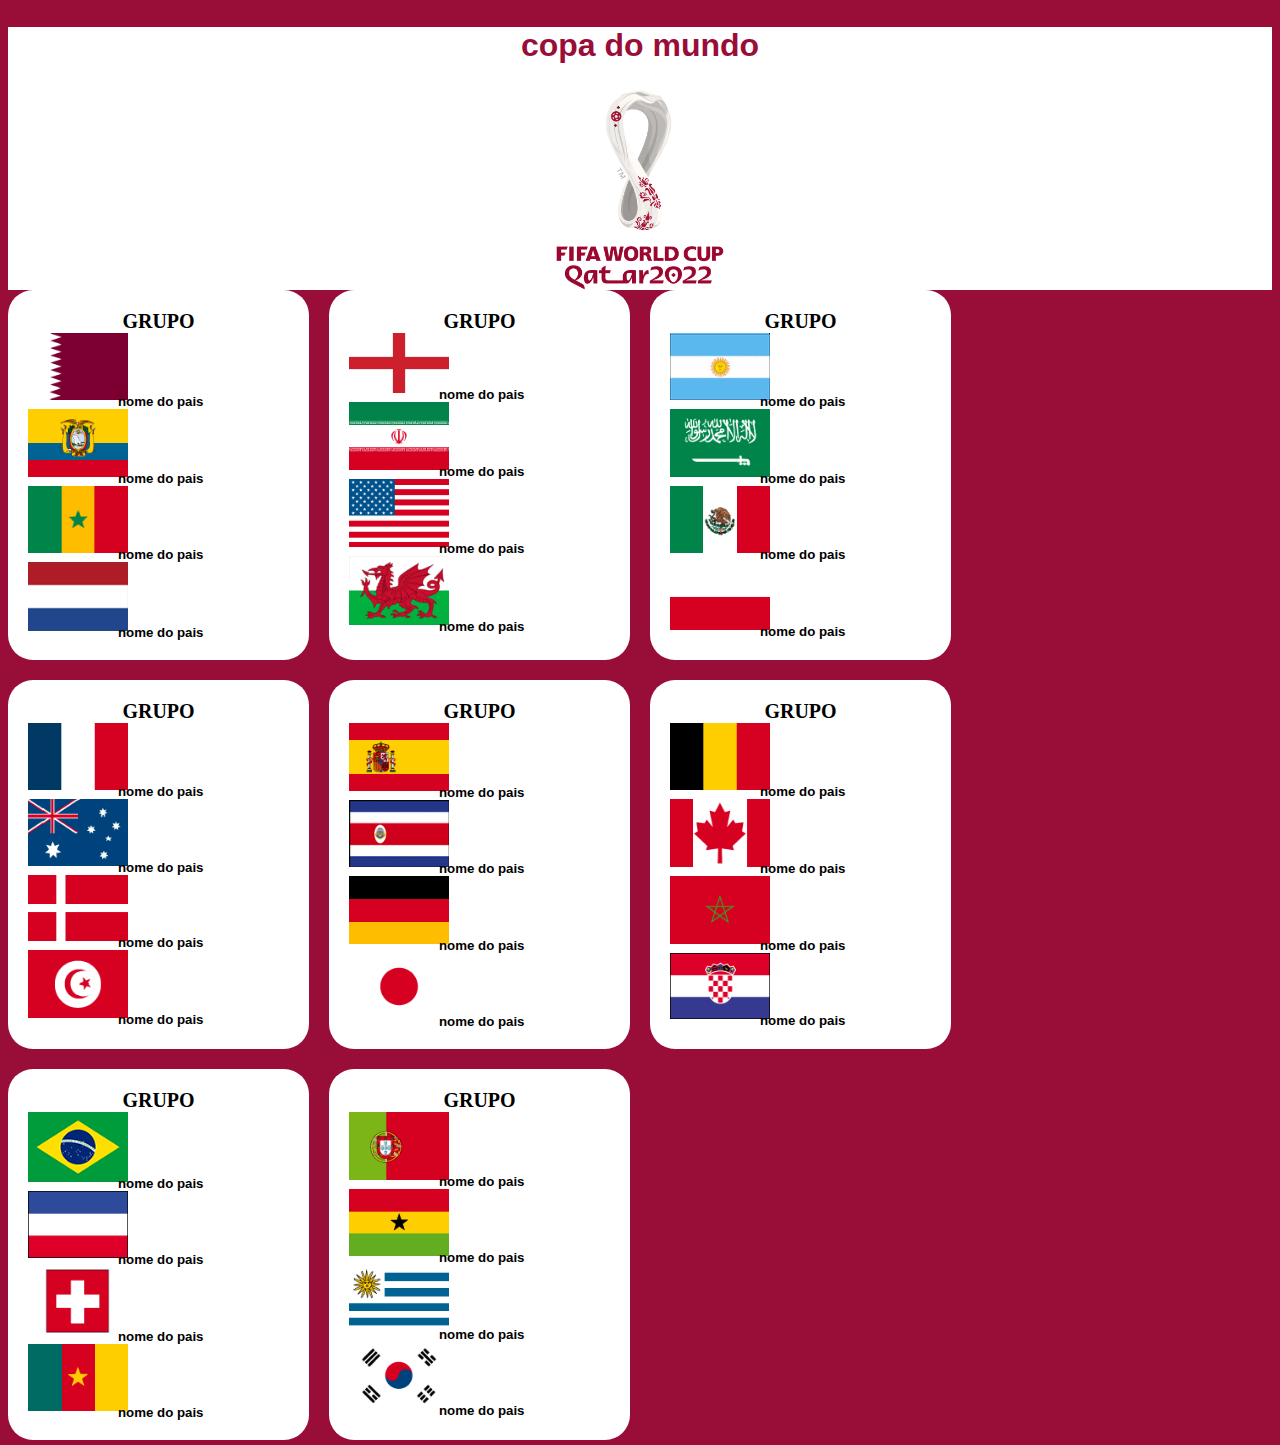
==== index.html @ 8f5055db "Add files via upload" ====
<!DOCTYPE html>
<html lang="en">
<head>
    <meta charset="UTF-8">
    <meta http-equiv="X-UA-Compatible" content="IE=edge">
    <meta name="viewport" content="width=device-width, initial-scale=1.0">
    <link rel="stylesheet" href="style.css">
    <title>Document</title>
</head>
<body>
    <div class="cabecalho-da-pagina">
        <h2>copa do mundo</h2>
        <img class="img-logo" src="img/logo-copa22.png" alt="">
    </div>
    <div class="corpodapagina">
        <div class="grade">
            <div class="chaves">
                <div class="grupo">
                    <h4 class="nomedogrupo"> grupo
                    </h4>
                        <img src="img/bandeiras/Catar.png" alt="">
                        <h5 class="nomedopais">
                            nome do pais
                        </h5>
                        <img src="img/bandeiras/Equador.png" alt="">
                        <h5 class="nomedopais">
                            nome do pais
                        </h5>
                        <img src="img/bandeiras/Senegal.png" alt="">
                        <h5 class="nomedopais">
                            nome do pais
                        </h5>
                        <img src="img/bandeiras/Holanda.png" alt="">
                        <h5 class="nomedopais">
                            nome do pais
                        </h5>
                </div>
            </div>
            <div class="chaves">
                <div class="grupo">
                    <h4 class="nomedogrupo"> grupo
                    </h4>
                        <img src="img/bandeiras/Inglaterra.png" alt="">
                        <h5 class="nomedopais">
                            nome do pais
                        </h5>
                        <img src="img/bandeiras/Ira.png" alt="">
                        <h5 class="nomedopais">
                            nome do pais
                        </h5>
                        <img src="img/bandeiras/eua.png" alt="">
                        <h5 class="nomedopais">
                            nome do pais
                        </h5>
                        <img src="img/bandeiras/PaisDeGales.png" alt="">
                        <h5 class="nomedopais">
                            nome do pais
                        </h5>
                </div>
            </div>
            <div class="chaves">
                <div class="grupo">
                    <h4 class="nomedogrupo"> grupo
                    </h4>
                        <img src="img/bandeiras/Argentina.png" alt="">
                        <h5 class="nomedopais">
                            nome do pais
                        </h5>
                        <img src="img/bandeiras/ArabiaSaudita.png" alt="">
                        <h5 class="nomedopais">
                            nome do pais
                        </h5>
                        <img src="img/bandeiras/Mexico.png" alt="">
                        <h5 class="nomedopais">
                            nome do pais
                        </h5>
                        <img src="img/bandeiras/Polonia.png" alt="">
                        <h5 class="nomedopais">
                            nome do pais
                        </h5>
                </div>
            </div>
            <div class="chaves">
                <div class="grupo">
                    <h4 class="nomedogrupo"> grupo
                    </h4>
                        <img src="img/bandeiras/França.png" alt="">
                        <h5 class="nomedopais">
                            nome do pais
                        </h5>
                        <img src="img/bandeiras/Australia.png" alt="">
                        <h5 class="nomedopais">
                            nome do pais
                        </h5>
                        <img src="img/bandeiras/Dinamarca.png" alt="">
                        <h5 class="nomedopais">
                            nome do pais
                        </h5>
                        <img src="img/bandeiras/Tunisia.png" alt="">
                        <h5 class="nomedopais">
                            nome do pais
                        </h5>
                </div>
            </div>
            <div class="chaves">
                <div class="grupo">
                    <h4 class="nomedogrupo"> grupo
                    </h4>
                        <img src="img/bandeiras/Espanha.png" alt="">
                        <h5 class="nomedopais">
                            nome do pais
                        </h5>
                        <img src="img/bandeiras/CostaRica.png" alt="">
                        <h5 class="nomedopais">
                            nome do pais
                        </h5>
                        <img src="img/bandeiras/Alemanha.png" alt="">
                        <h5 class="nomedopais">
                            nome do pais
                        </h5>
                        <img src="img/bandeiras/Japao.png" alt="">
                        <h5 class="nomedopais">
                            nome do pais
                        </h5>
                </div>
            </div>
            <div class="chaves">
                <div class="grupo">
                    <h4 class="nomedogrupo"> grupo
                    </h4>
                        <img src="img/bandeiras/Belgica.png" alt="">
                        <h5 class="nomedopais">
                            nome do pais
                        </h5>
                        <img src="img/bandeiras/Canada.png" alt="">
                        <h5 class="nomedopais">
                            nome do pais
                        </h5>
                        <img src="img/bandeiras/Marrocos.png" alt="">
                        <h5 class="nomedopais">
                            nome do pais
                        </h5>
                        <img src="img/bandeiras/Croacia.png" alt="">
                        <h5 class="nomedopais">
                            nome do pais
                        </h5>
                </div>
            </div>
            <div class="chaves">
                <div class="grupo">
                    <h4 class="nomedogrupo"> grupo
                    </h4>
                        <img src="img/bandeiras/Brasilok.png" alt="">
                        <h5 class="nomedopais">
                            nome do pais
                        </h5>
                        <img src="img/bandeiras/Servia.png" alt="">
                        <h5 class="nomedopais">
                            nome do pais
                        </h5>
                        <img src="img/bandeiras/Suiça.png" alt="">
                        <h5 class="nomedopais">
                            nome do pais
                        </h5>
                        <img src="img/bandeiras/Camaroes.png" alt="">
                        <h5 class="nomedopais">
                            nome do pais
                        </h5>
                </div>
            </div>
            <div class="chaves">
                <div class="grupo">
                    <h4 class="nomedogrupo"> grupo
                    </h4>
                        <img src="img/bandeiras/Portugal.png" alt="">
                        <h5 class="nomedopais">
                            nome do pais
                        </h5>
                        <img src="img/bandeiras/Gana.png" alt="">
                        <h5 class="nomedopais">
                            nome do pais
                        </h5>
                        <img src="img/bandeiras/Uruguai.png" alt="">
                        <h5 class="nomedopais">
                            nome do pais
                        </h5>
                        <img src="img/bandeiras/CoreiaDoSul.png" alt="">
                        <h5 class="nomedopais">
                            nome do pais
                        </h5>
                </div>
            </div>
        </div>
    </div>
</body>
</html>
---- style.css ----
body{
    background: #990e38;
}

.cabecalho-da-pagina{
    background: #fff;
    display: block;
    margin-left: auto;
    margin-right: auto;
}

h2{
    color:#990e38;
    font-family: Arial, Helvetica, sans-serif;
    text-align: center;
    font-size: 2rem;
}

.descricao{
    font-size: 18px;
    font-family: Arial, Helvetica, sans-serif;
    text-align: center;
}

.img-logo
{
    height: 200px;
    display: block;
    margin-left: auto;
    margin-right: auto;
}

.corpo-da-pagina{
    width: 1300px;
    margin: 50px auto;
}

.grade {
    display: grid;
    grid-template-columns: calc(25% - 15px) calc(25% - 15px) calc(25% - 15px);
    background: transparent;
    height: 760px;
    grid-gap: 20px 20px;
}

.grade img{
    width: 100px;
    margin-bottom: 30px;
}
.chaves{
    background: #fff;
    padding: 10px;
    border-radius: 25px;
}

.grupo{
    background: transparent;
    padding: 10px;
}

.nomedogrupo{
    text-transform: uppercase;
    font-weight: 700;
    font-size: 20px;
    text-align: center;
    margin: 0px;
}

.img-bandeira{
    height: 55px;
    width: 70px;
    margin: 30px 30px 0 10px;
    border-radius: 10px;
}

.nomedopais
{
    margin: -40px 30px 0 90px;
    font-family: Arial, Helvetica, sans-serif;
}
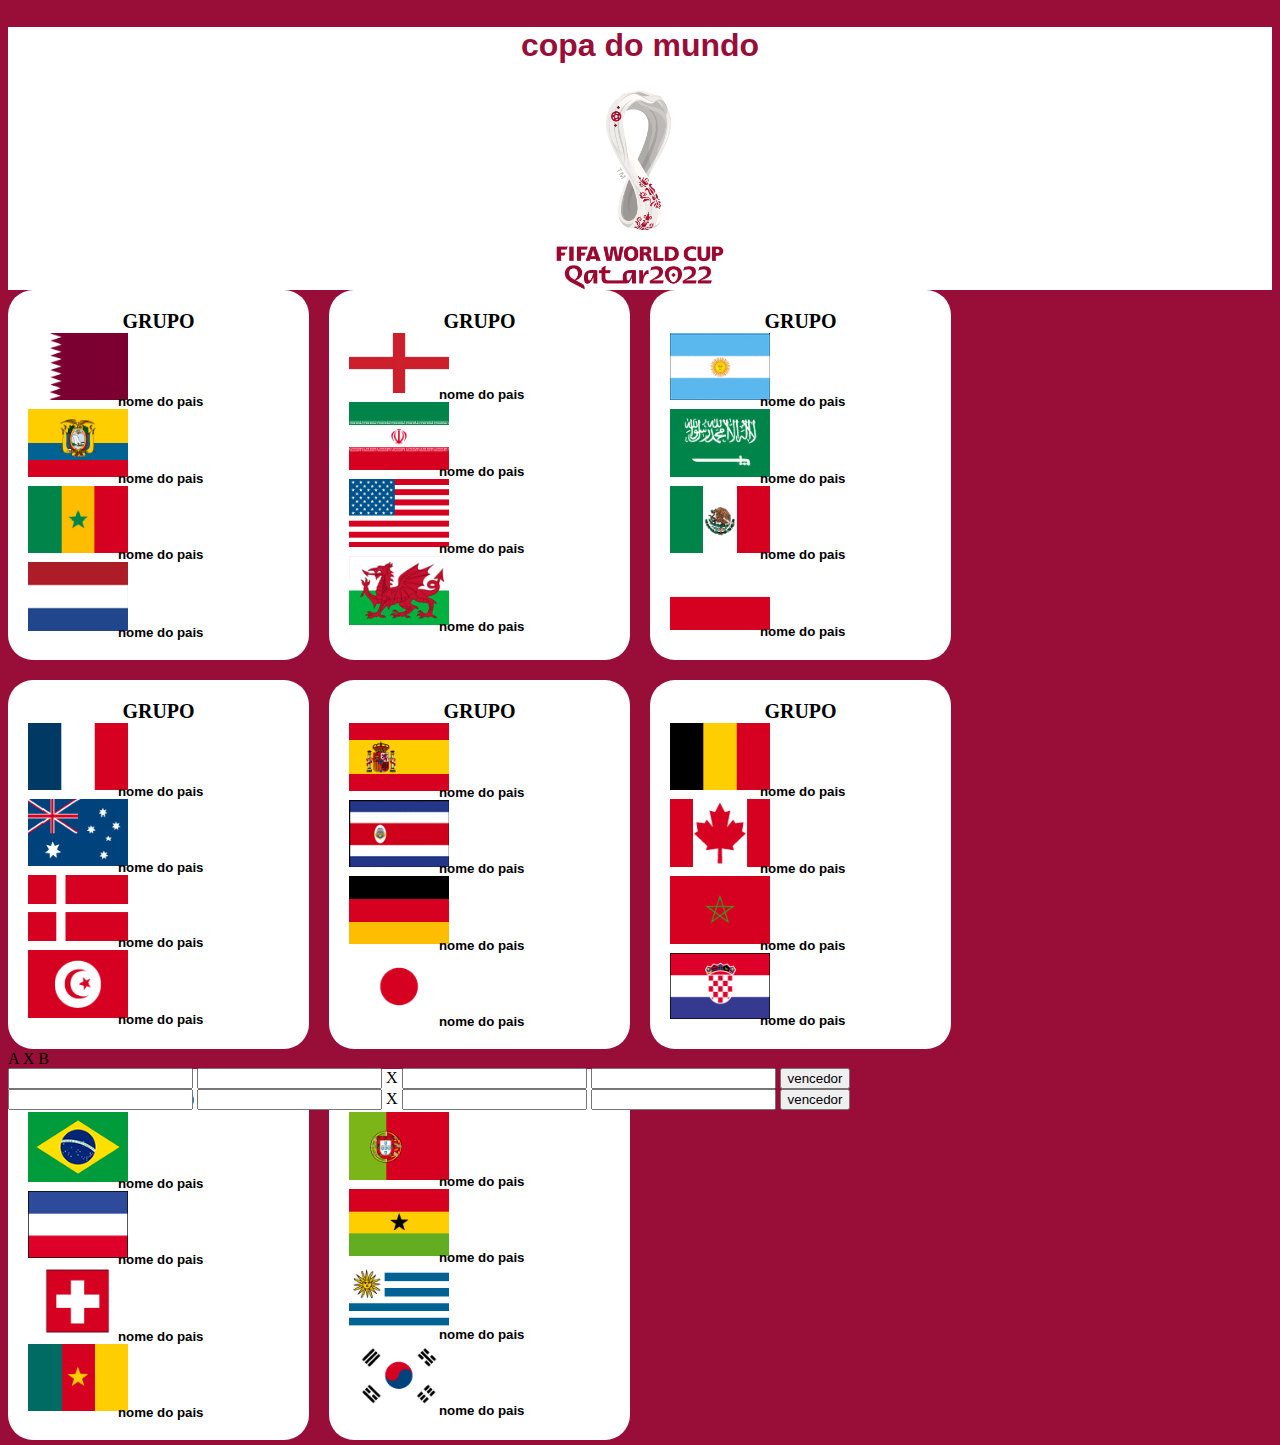
==== commit bf7ab61f: "add jogos" ====
--- a/index.html
+++ b/index.html
@@ -192,5 +192,29 @@
             </div>
         </div>
     </div>
+    <div class="jogos">
+        A X B<br>
+
+<input id="pais1-A" type="text">
+<input id="numero1-A" type="number">
+
+X
+<input id="numero2-B" type="number">
+
+<input id="pais2-B" type="text">
+
+<button onclick="maior()">vencedor</button><br>
+
+<input id="pais1-B" type="text">
+
+<input id="numero1-B" type="number">
+X
+<input id="numero2-A" type="number">
+
+<input id="pais2-A" type="text">
+
+
+<button onclick="maior()">vencedor</button><br>
+    </div>
 </body>
 </html>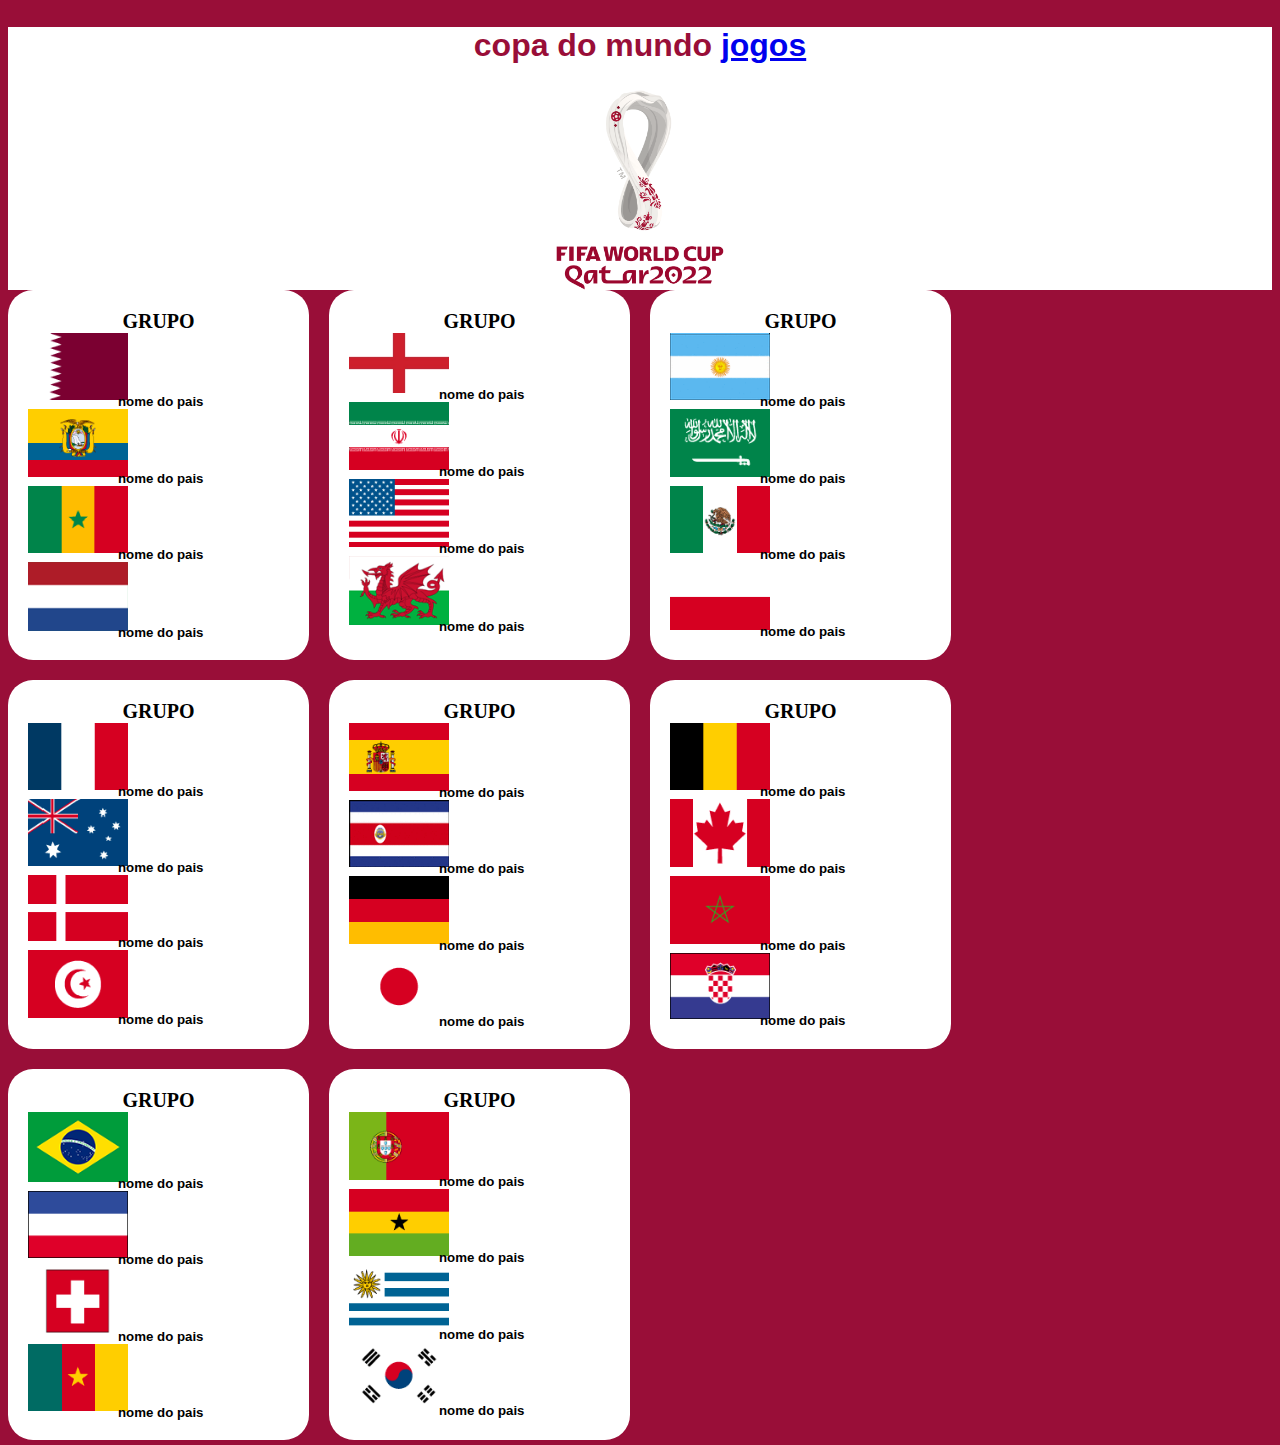
==== commit 6b997e43: "jogos pag" ====
--- a/index.html
+++ b/index.html
@@ -9,7 +9,9 @@
 </head>
 <body>
     <div class="cabecalho-da-pagina">
-        <h2>copa do mundo</h2>
+        <h2>copa do mundo
+    <a href="jogos.html">jogos</a>
+        </h2>
         <img class="img-logo" src="img/logo-copa22.png" alt="">
     </div>
     <div class="corpodapagina">
@@ -192,29 +194,6 @@
             </div>
         </div>
     </div>
-    <div class="jogos">
-        A X B<br>
 
-<input id="pais1-A" type="text">
-<input id="numero1-A" type="number">
-
-X
-<input id="numero2-B" type="number">
-
-<input id="pais2-B" type="text">
-
-<button onclick="maior()">vencedor</button><br>
-
-<input id="pais1-B" type="text">
-
-<input id="numero1-B" type="number">
-X
-<input id="numero2-A" type="number">
-
-<input id="pais2-A" type="text">
-
-
-<button onclick="maior()">vencedor</button><br>
-    </div>
 </body>
 </html>--- a/style.css
+++ b/style.css
@@ -77,4 +77,8 @@
 {
     margin: -40px 30px 0 90px;
     font-family: Arial, Helvetica, sans-serif;
+}
+
+.jogos{
+    position:absolute;
 }